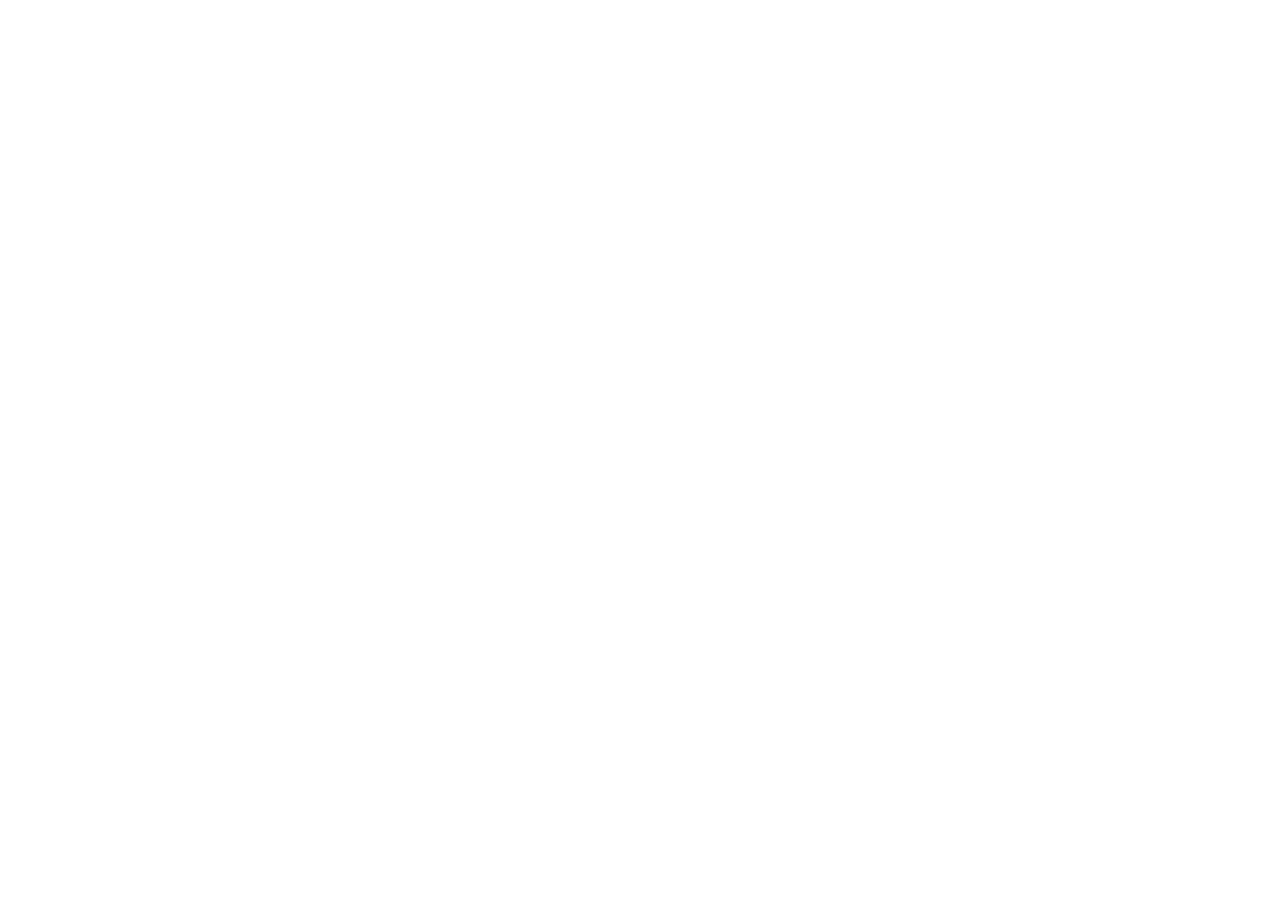
==== login.html @ 12cc8bd0 "初始化大事件项目" ====
<!DOCTYPE html>
<html lang="en">

<head>
    <meta charset="UTF-8">
    <meta name="viewport" content="width=device-width, initial-scale=1.0">
    <title>Document</title>
</head>

<body>

</body>

</html>
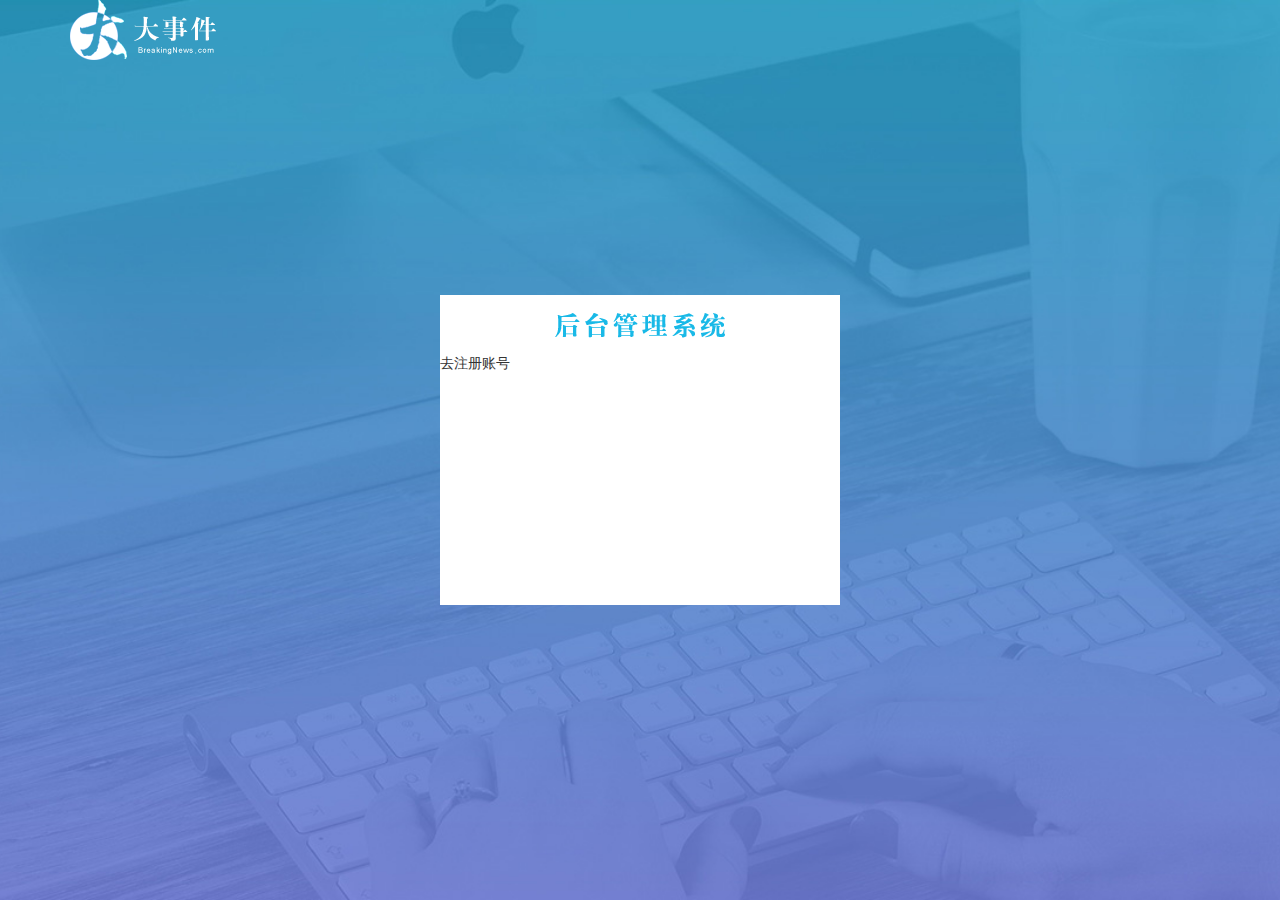
==== commit 6610db12: "大事件项目" ====
--- a/login.html
+++ b/login.html
@@ -4,11 +4,33 @@
 <head>
     <meta charset="UTF-8">
     <meta name="viewport" content="width=device-width, initial-scale=1.0">
-    <title>Document</title>
+    <title>大事件-登入/注册事件</title>
+    <link rel="stylesheet" href="./assets/lib/layui/css/layui.css">
+    <link rel="stylesheet" href="./assets/css/login.css">
 </head>
 
 <body>
+    <!-- 顶部logo -->
+    <div class="layui-main">
+        <img src="./assets/images/logo.png" alt="">
+    </div>
+    <!-- 注册和登入区域 -->
+    <div class="loginAndregBox">
+        <!-- 登入注册标题 -->
+        <div class="titleBox"></div>
+        <!-- 登入区域 -->
+        <div class="login-box">
+            <a href="javascript:;" id="link_reg">去注册账号</a>
+        </div>
+        <!-- 注册区域 -->
+        <div class="reg-box" style="display: none;">
+            <a href="javascript:;" id="link_login">去登录</a>
+        </div>
+    </div>
 
+    <script src="./assets/lib/jquery.js"></script>
+
+    <script src="./assets/js/login.js"></script>
 </body>
 
 </html>--- a/assets/lib/layui/css/layui.css
+++ b/assets/lib/layui/css/layui.css
@@ -0,0 +1,2 @@
+/** layui-v2.5.5 MIT License By https://www.layui.com */
+ .layui-inline,img{display:inline-block;vertical-align:middle}h1,h2,h3,h4,h5,h6{font-weight:400}.layui-edge,.layui-header,.layui-inline,.layui-main{position:relative}.layui-body,.layui-edge,.layui-elip{overflow:hidden}.layui-btn,.layui-edge,.layui-inline,img{vertical-align:middle}.layui-btn,.layui-disabled,.layui-icon,.layui-unselect{-moz-user-select:none;-webkit-user-select:none;-ms-user-select:none}.layui-elip,.layui-form-checkbox span,.layui-form-pane .layui-form-label{text-overflow:ellipsis;white-space:nowrap}.layui-breadcrumb,.layui-tree-btnGroup{visibility:hidden}blockquote,body,button,dd,div,dl,dt,form,h1,h2,h3,h4,h5,h6,input,li,ol,p,pre,td,textarea,th,ul{margin:0;padding:0;-webkit-tap-highlight-color:rgba(0,0,0,0)}a:active,a:hover{outline:0}img{border:none}li{list-style:none}table{border-collapse:collapse;border-spacing:0}h4,h5,h6{font-size:100%}button,input,optgroup,option,select,textarea{font-family:inherit;font-size:inherit;font-style:inherit;font-weight:inherit;outline:0}pre{white-space:pre-wrap;white-space:-moz-pre-wrap;white-space:-pre-wrap;white-space:-o-pre-wrap;word-wrap:break-word}body{line-height:24px;font:14px Helvetica Neue,Helvetica,PingFang SC,Tahoma,Arial,sans-serif}hr{height:1px;margin:10px 0;border:0;clear:both}a{color:#333;text-decoration:none}a:hover{color:#777}a cite{font-style:normal;*cursor:pointer}.layui-border-box,.layui-border-box *{box-sizing:border-box}.layui-box,.layui-box *{box-sizing:content-box}.layui-clear{clear:both;*zoom:1}.layui-clear:after{content:'\20';clear:both;*zoom:1;display:block;height:0}.layui-inline{*display:inline;*zoom:1}.layui-edge{display:inline-block;width:0;height:0;border-width:6px;border-style:dashed;border-color:transparent}.layui-edge-top{top:-4px;border-bottom-color:#999;border-bottom-style:solid}.layui-edge-right{border-left-color:#999;border-left-style:solid}.layui-edge-bottom{top:2px;border-top-color:#999;border-top-style:solid}.layui-edge-left{border-right-color:#999;border-right-style:solid}.layui-disabled,.layui-disabled:hover{color:#d2d2d2!important;cursor:not-allowed!important}.layui-circle{border-radius:100%}.layui-show{display:block!important}.layui-hide{display:none!important}@font-face{font-family:layui-icon;src:url(../font/iconfont.eot?v=250);src:url(../font/iconfont.eot?v=250#iefix) format('embedded-opentype'),url(../font/iconfont.woff2?v=250) format('woff2'),url(../font/iconfont.woff?v=250) format('woff'),url(../font/iconfont.ttf?v=250) format('truetype'),url(../font/iconfont.svg?v=250#layui-icon) format('svg')}.layui-icon{font-family:layui-icon!important;font-size:16px;font-style:normal;-webkit-font-smoothing:antialiased;-moz-osx-font-smoothing:grayscale}.layui-icon-reply-fill:before{content:"\e611"}.layui-icon-set-fill:before{content:"\e614"}.layui-icon-menu-fill:before{content:"\e60f"}.layui-icon-search:before{content:"\e615"}.layui-icon-share:before{content:"\e641"}.layui-icon-set-sm:before{content:"\e620"}.layui-icon-engine:before{content:"\e628"}.layui-icon-close:before{content:"\1006"}.layui-icon-close-fill:before{content:"\1007"}.layui-icon-chart-screen:before{content:"\e629"}.layui-icon-star:before{content:"\e600"}.layui-icon-circle-dot:before{content:"\e617"}.layui-icon-chat:before{content:"\e606"}.layui-icon-release:before{content:"\e609"}.layui-icon-list:before{content:"\e60a"}.layui-icon-chart:before{content:"\e62c"}.layui-icon-ok-circle:before{content:"\1005"}.layui-icon-layim-theme:before{content:"\e61b"}.layui-icon-table:before{content:"\e62d"}.layui-icon-right:before{content:"\e602"}.layui-icon-left:before{content:"\e603"}.layui-icon-cart-simple:before{content:"\e698"}.layui-icon-face-cry:before{content:"\e69c"}.layui-icon-face-smile:before{content:"\e6af"}.layui-icon-survey:before{content:"\e6b2"}.layui-icon-tree:before{content:"\e62e"}.layui-icon-upload-circle:before{content:"\e62f"}.layui-icon-add-circle:before{content:"\e61f"}.layui-icon-download-circle:before{content:"\e601"}.layui-icon-templeate-1:before{content:"\e630"}.layui-icon-util:before{content:"\e631"}.layui-icon-face-surprised:before{content:"\e664"}.layui-icon-edit:before{content:"\e642"}.layui-icon-speaker:before{content:"\e645"}.layui-icon-down:before{content:"\e61a"}.layui-icon-file:before{content:"\e621"}.layui-icon-layouts:before{content:"\e632"}.layui-icon-rate-half:before{content:"\e6c9"}.layui-icon-add-circle-fine:before{content:"\e608"}.layui-icon-prev-circle:before{content:"\e633"}.layui-icon-read:before{content:"\e705"}.layui-icon-404:before{content:"\e61c"}.layui-icon-carousel:before{content:"\e634"}.layui-icon-help:before{content:"\e607"}.layui-icon-code-circle:before{content:"\e635"}.layui-icon-water:before{content:"\e636"}.layui-icon-username:before{content:"\e66f"}.layui-icon-find-fill:before{content:"\e670"}.layui-icon-about:before{content:"\e60b"}.layui-icon-location:before{content:"\e715"}.layui-icon-up:before{content:"\e619"}.layui-icon-pause:before{content:"\e651"}.layui-icon-date:before{content:"\e637"}.layui-icon-layim-uploadfile:before{content:"\e61d"}.layui-icon-delete:before{content:"\e640"}.layui-icon-play:before{content:"\e652"}.layui-icon-top:before{content:"\e604"}.layui-icon-friends:before{content:"\e612"}.layui-icon-refresh-3:before{content:"\e9aa"}.layui-icon-ok:before{content:"\e605"}.layui-icon-layer:before{content:"\e638"}.layui-icon-face-smile-fine:before{content:"\e60c"}.layui-icon-dollar:before{content:"\e659"}.layui-icon-group:before{content:"\e613"}.layui-icon-layim-download:before{content:"\e61e"}.layui-icon-picture-fine:before{content:"\e60d"}.layui-icon-link:before{content:"\e64c"}.layui-icon-diamond:before{content:"\e735"}.layui-icon-log:before{content:"\e60e"}.layui-icon-rate-solid:before{content:"\e67a"}.layui-icon-fonts-del:before{content:"\e64f"}.layui-icon-unlink:before{content:"\e64d"}.layui-icon-fonts-clear:before{content:"\e639"}.layui-icon-triangle-r:before{content:"\e623"}.layui-icon-circle:before{content:"\e63f"}.layui-icon-radio:before{content:"\e643"}.layui-icon-align-center:before{content:"\e647"}.layui-icon-align-right:before{content:"\e648"}.layui-icon-align-left:before{content:"\e649"}.layui-icon-loading-1:before{content:"\e63e"}.layui-icon-return:before{content:"\e65c"}.layui-icon-fonts-strong:before{content:"\e62b"}.layui-icon-upload:before{content:"\e67c"}.layui-icon-dialogue:before{content:"\e63a"}.layui-icon-video:before{content:"\e6ed"}.layui-icon-headset:before{content:"\e6fc"}.layui-icon-cellphone-fine:before{content:"\e63b"}.layui-icon-add-1:before{content:"\e654"}.layui-icon-face-smile-b:before{content:"\e650"}.layui-icon-fonts-html:before{content:"\e64b"}.layui-icon-form:before{content:"\e63c"}.layui-icon-cart:before{content:"\e657"}.layui-icon-camera-fill:before{content:"\e65d"}.layui-icon-tabs:before{content:"\e62a"}.layui-icon-fonts-code:before{content:"\e64e"}.layui-icon-fire:before{content:"\e756"}.layui-icon-set:before{content:"\e716"}.layui-icon-fonts-u:before{content:"\e646"}.layui-icon-triangle-d:before{content:"\e625"}.layui-icon-tips:before{content:"\e702"}.layui-icon-picture:before{content:"\e64a"}.layui-icon-more-vertical:before{content:"\e671"}.layui-icon-flag:before{content:"\e66c"}.layui-icon-loading:before{content:"\e63d"}.layui-icon-fonts-i:before{content:"\e644"}.layui-icon-refresh-1:before{content:"\e666"}.layui-icon-rmb:before{content:"\e65e"}.layui-icon-home:before{content:"\e68e"}.layui-icon-user:before{content:"\e770"}.layui-icon-notice:before{content:"\e667"}.layui-icon-login-weibo:before{content:"\e675"}.layui-icon-voice:before{content:"\e688"}.layui-icon-upload-drag:before{content:"\e681"}.layui-icon-login-qq:before{content:"\e676"}.layui-icon-snowflake:before{content:"\e6b1"}.layui-icon-file-b:before{content:"\e655"}.layui-icon-template:before{content:"\e663"}.layui-icon-auz:before{content:"\e672"}.layui-icon-console:before{content:"\e665"}.layui-icon-app:before{content:"\e653"}.layui-icon-prev:before{content:"\e65a"}.layui-icon-website:before{content:"\e7ae"}.layui-icon-next:before{content:"\e65b"}.layui-icon-component:before{content:"\e857"}.layui-icon-more:before{content:"\e65f"}.layui-icon-login-wechat:before{content:"\e677"}.layui-icon-shrink-right:before{content:"\e668"}.layui-icon-spread-left:before{content:"\e66b"}.layui-icon-camera:before{content:"\e660"}.layui-icon-note:before{content:"\e66e"}.layui-icon-refresh:before{content:"\e669"}.layui-icon-female:before{content:"\e661"}.layui-icon-male:before{content:"\e662"}.layui-icon-password:before{content:"\e673"}.layui-icon-senior:before{content:"\e674"}.layui-icon-theme:before{content:"\e66a"}.layui-icon-tread:before{content:"\e6c5"}.layui-icon-praise:before{content:"\e6c6"}.layui-icon-star-fill:before{content:"\e658"}.layui-icon-rate:before{content:"\e67b"}.layui-icon-template-1:before{content:"\e656"}.layui-icon-vercode:before{content:"\e679"}.layui-icon-cellphone:before{content:"\e678"}.layui-icon-screen-full:before{content:"\e622"}.layui-icon-screen-restore:before{content:"\e758"}.layui-icon-cols:before{content:"\e610"}.layui-icon-export:before{content:"\e67d"}.layui-icon-print:before{content:"\e66d"}.layui-icon-slider:before{content:"\e714"}.layui-icon-addition:before{content:"\e624"}.layui-icon-subtraction:before{content:"\e67e"}.layui-icon-service:before{content:"\e626"}.layui-icon-transfer:before{content:"\e691"}.layui-main{width:1140px;margin:0 auto}.layui-header{z-index:1000;height:60px}.layui-header a:hover{transition:all .5s;-webkit-transition:all .5s}.layui-side{position:fixed;left:0;top:0;bottom:0;z-index:999;width:200px;overflow-x:hidden}.layui-side-scroll{position:relative;width:220px;height:100%;overflow-x:hidden}.layui-body{position:absolute;left:200px;right:0;top:0;bottom:0;z-index:998;width:auto;overflow-y:auto;box-sizing:border-box}.layui-layout-body{overflow:hidden}.layui-layout-admin .layui-header{background-color:#23262E}.layui-layout-admin .layui-side{top:60px;width:200px;overflow-x:hidden}.layui-layout-admin .layui-body{position:fixed;top:60px;bottom:44px}.layui-layout-admin .layui-main{width:auto;margin:0 15px}.layui-layout-admin .layui-footer{position:fixed;left:200px;right:0;bottom:0;height:44px;line-height:44px;padding:0 15px;background-color:#eee}.layui-layout-admin .layui-logo{position:absolute;left:0;top:0;width:200px;height:100%;line-height:60px;text-align:center;color:#009688;font-size:16px}.layui-layout-admin .layui-header .layui-nav{background:0 0}.layui-layout-left{position:absolute!important;left:200px;top:0}.layui-layout-right{position:absolute!important;right:0;top:0}.layui-container{position:relative;margin:0 auto;padding:0 15px;box-sizing:border-box}.layui-fluid{position:relative;margin:0 auto;padding:0 15px}.layui-row:after,.layui-row:before{content:'';display:block;clear:both}.layui-col-lg1,.layui-col-lg10,.layui-col-lg11,.layui-col-lg12,.layui-col-lg2,.layui-col-lg3,.layui-col-lg4,.layui-col-lg5,.layui-col-lg6,.layui-col-lg7,.layui-col-lg8,.layui-col-lg9,.layui-col-md1,.layui-col-md10,.layui-col-md11,.layui-col-md12,.layui-col-md2,.layui-col-md3,.layui-col-md4,.layui-col-md5,.layui-col-md6,.layui-col-md7,.layui-col-md8,.layui-col-md9,.layui-col-sm1,.layui-col-sm10,.layui-col-sm11,.layui-col-sm12,.layui-col-sm2,.layui-col-sm3,.layui-col-sm4,.layui-col-sm5,.layui-col-sm6,.layui-col-sm7,.layui-col-sm8,.layui-col-sm9,.layui-col-xs1,.layui-col-xs10,.layui-col-xs11,.layui-col-xs12,.layui-col-xs2,.layui-col-xs3,.layui-col-xs4,.layui-col-xs5,.layui-col-xs6,.layui-col-xs7,.layui-col-xs8,.layui-col-xs9{position:relative;display:block;box-sizing:border-box}.layui-col-xs1,.layui-col-xs10,.layui-col-xs11,.layui-col-xs12,.layui-col-xs2,.layui-col-xs3,.layui-col-xs4,.layui-col-xs5,.layui-col-xs6,.layui-col-xs7,.layui-col-xs8,.layui-col-xs9{float:left}.layui-col-xs1{width:8.33333333%}.layui-col-xs2{width:16.66666667%}.layui-col-xs3{width:25%}.layui-col-xs4{width:33.33333333%}.layui-col-xs5{width:41.66666667%}.layui-col-xs6{width:50%}.layui-col-xs7{width:58.33333333%}.layui-col-xs8{width:66.66666667%}.layui-col-xs9{width:75%}.layui-col-xs10{width:83.33333333%}.layui-col-xs11{width:91.66666667%}.layui-col-xs12{width:100%}.layui-col-xs-offset1{margin-left:8.33333333%}.layui-col-xs-offset2{margin-left:16.66666667%}.layui-col-xs-offset3{margin-left:25%}.layui-col-xs-offset4{margin-left:33.33333333%}.layui-col-xs-offset5{margin-left:41.66666667%}.layui-col-xs-offset6{margin-left:50%}.layui-col-xs-offset7{margin-left:58.33333333%}.layui-col-xs-offset8{margin-left:66.66666667%}.layui-col-xs-offset9{margin-left:75%}.layui-col-xs-offset10{margin-left:83.33333333%}.layui-col-xs-offset11{margin-left:91.66666667%}.layui-col-xs-offset12{margin-left:100%}@media screen and (max-width:768px){.layui-hide-xs{display:none!important}.layui-show-xs-block{display:block!important}.layui-show-xs-inline{display:inline!important}.layui-show-xs-inline-block{display:inline-block!important}}@media screen and (min-width:768px){.layui-container{width:750px}.layui-hide-sm{display:none!important}.layui-show-sm-block{display:block!important}.layui-show-sm-inline{display:inline!important}.layui-show-sm-inline-block{display:inline-block!important}.layui-col-sm1,.layui-col-sm10,.layui-col-sm11,.layui-col-sm12,.layui-col-sm2,.layui-col-sm3,.layui-col-sm4,.layui-col-sm5,.layui-col-sm6,.layui-col-sm7,.layui-col-sm8,.layui-col-sm9{float:left}.layui-col-sm1{width:8.33333333%}.layui-col-sm2{width:16.66666667%}.layui-col-sm3{width:25%}.layui-col-sm4{width:33.33333333%}.layui-col-sm5{width:41.66666667%}.layui-col-sm6{width:50%}.layui-col-sm7{width:58.33333333%}.layui-col-sm8{width:66.66666667%}.layui-col-sm9{width:75%}.layui-col-sm10{width:83.33333333%}.layui-col-sm11{width:91.66666667%}.layui-col-sm12{width:100%}.layui-col-sm-offset1{margin-left:8.33333333%}.layui-col-sm-offset2{margin-left:16.66666667%}.layui-col-sm-offset3{margin-left:25%}.layui-col-sm-offset4{margin-left:33.33333333%}.layui-col-sm-offset5{margin-left:41.66666667%}.layui-col-sm-offset6{margin-left:50%}.layui-col-sm-offset7{margin-left:58.33333333%}.layui-col-sm-offset8{margin-left:66.66666667%}.layui-col-sm-offset9{margin-left:75%}.layui-col-sm-offset10{margin-left:83.33333333%}.layui-col-sm-offset11{margin-left:91.66666667%}.layui-col-sm-offset12{margin-left:100%}}@media screen and (min-width:992px){.layui-container{width:970px}.layui-hide-md{display:none!important}.layui-show-md-block{display:block!important}.layui-show-md-inline{display:inline!important}.layui-show-md-inline-block{display:inline-block!important}.layui-col-md1,.layui-col-md10,.layui-col-md11,.layui-col-md12,.layui-col-md2,.layui-col-md3,.layui-col-md4,.layui-col-md5,.layui-col-md6,.layui-col-md7,.layui-col-md8,.layui-col-md9{float:left}.layui-col-md1{width:8.33333333%}.layui-col-md2{width:16.66666667%}.layui-col-md3{width:25%}.layui-col-md4{width:33.33333333%}.layui-col-md5{width:41.66666667%}.layui-col-md6{width:50%}.layui-col-md7{width:58.33333333%}.layui-col-md8{width:66.66666667%}.layui-col-md9{width:75%}.layui-col-md10{width:83.33333333%}.layui-col-md11{width:91.66666667%}.layui-col-md12{width:100%}.layui-col-md-offset1{margin-left:8.33333333%}.layui-col-md-offset2{margin-left:16.66666667%}.layui-col-md-offset3{margin-left:25%}.layui-col-md-offset4{margin-left:33.33333333%}.layui-col-md-offset5{margin-left:41.66666667%}.layui-col-md-offset6{margin-left:50%}.layui-col-md-offset7{margin-left:58.33333333%}.layui-col-md-offset8{margin-left:66.66666667%}.layui-col-md-offset9{margin-left:75%}.layui-col-md-offset10{margin-left:83.33333333%}.layui-col-md-offset11{margin-left:91.66666667%}.layui-col-md-offset12{margin-left:100%}}@media screen and (min-width:1200px){.layui-container{width:1170px}.layui-hide-lg{display:none!important}.layui-show-lg-block{display:block!important}.layui-show-lg-inline{display:inline!important}.layui-show-lg-inline-block{display:inline-block!important}.layui-col-lg1,.layui-col-lg10,.layui-col-lg11,.layui-col-lg12,.layui-col-lg2,.layui-col-lg3,.layui-col-lg4,.layui-col-lg5,.layui-col-lg6,.layui-col-lg7,.layui-col-lg8,.layui-col-lg9{float:left}.layui-col-lg1{width:8.33333333%}.layui-col-lg2{width:16.66666667%}.layui-col-lg3{width:25%}.layui-col-lg4{width:33.33333333%}.layui-col-lg5{width:41.66666667%}.layui-col-lg6{width:50%}.layui-col-lg7{width:58.33333333%}.layui-col-lg8{width:66.66666667%}.layui-col-lg9{width:75%}.layui-col-lg10{width:83.33333333%}.layui-col-lg11{width:91.66666667%}.layui-col-lg12{width:100%}.layui-col-lg-offset1{margin-left:8.33333333%}.layui-col-lg-offset2{margin-left:16.66666667%}.layui-col-lg-offset3{margin-left:25%}.layui-col-lg-offset4{margin-left:33.33333333%}.layui-col-lg-offset5{margin-left:41.66666667%}.layui-col-lg-offset6{margin-left:50%}.layui-col-lg-offset7{margin-left:58.33333333%}.layui-col-lg-offset8{margin-left:66.66666667%}.layui-col-lg-offset9{margin-left:75%}.layui-col-lg-offset10{margin-left:83.33333333%}.layui-col-lg-offset11{margin-left:91.66666667%}.layui-col-lg-offset12{margin-left:100%}}.layui-col-space1{margin:-.5px}.layui-col-space1>*{padding:.5px}.layui-col-space3{margin:-1.5px}.layui-col-space3>*{padding:1.5px}.layui-col-space5{margin:-2.5px}.layui-col-space5>*{padding:2.5px}.layui-col-space8{margin:-3.5px}.layui-col-space8>*{padding:3.5px}.layui-col-space10{margin:-5px}.layui-col-space10>*{padding:5px}.layui-col-space12{margin:-6px}.layui-col-space12>*{padding:6px}.layui-col-space15{margin:-7.5px}.layui-col-space15>*{padding:7.5px}.layui-col-space18{margin:-9px}.layui-col-space18>*{padding:9px}.layui-col-space20{margin:-10px}.layui-col-space20>*{padding:10px}.layui-col-space22{margin:-11px}.layui-col-space22>*{padding:11px}.layui-col-space25{margin:-12.5px}.layui-col-space25>*{padding:12.5px}.layui-col-space30{margin:-15px}.layui-col-space30>*{padding:15px}.layui-btn,.layui-input,.layui-select,.layui-textarea,.layui-upload-button{outline:0;-webkit-appearance:none;transition:all .3s;-webkit-transition:all .3s;box-sizing:border-box}.layui-elem-quote{margin-bottom:10px;padding:15px;line-height:22px;border-left:5px solid #009688;border-radius:0 2px 2px 0;background-color:#f2f2f2}.layui-quote-nm{border-style:solid;border-width:1px 1px 1px 5px;background:0 0}.layui-elem-field{margin-bottom:10px;padding:0;border-width:1px;border-style:solid}.layui-elem-field legend{margin-left:20px;padding:0 10px;font-size:20px;font-weight:300}.layui-field-title{margin:10px 0 20px;border-width:1px 0 0}.layui-field-box{padding:10px 15px}.layui-field-title .layui-field-box{padding:10px 0}.layui-progress{position:relative;height:6px;border-radius:20px;background-color:#e2e2e2}.layui-progress-bar{position:absolute;left:0;top:0;width:0;max-width:100%;height:6px;border-radius:20px;text-align:right;background-color:#5FB878;transition:all .3s;-webkit-transition:all .3s}.layui-progress-big,.layui-progress-big .layui-progress-bar{height:18px;line-height:18px}.layui-progress-text{position:relative;top:-20px;line-height:18px;font-size:12px;color:#666}.layui-progress-big .layui-progress-text{position:static;padding:0 10px;color:#fff}.layui-collapse{border-width:1px;border-style:solid;border-radius:2px}.layui-colla-content,.layui-colla-item{border-top-width:1px;border-top-style:solid}.layui-colla-item:first-child{border-top:none}.layui-colla-title{position:relative;height:42px;line-height:42px;padding:0 15px 0 35px;color:#333;background-color:#f2f2f2;cursor:pointer;font-size:14px;overflow:hidden}.layui-colla-content{display:none;padding:10px 15px;line-height:22px;color:#666}.layui-colla-icon{position:absolute;left:15px;top:0;font-size:14px}.layui-card{margin-bottom:15px;border-radius:2px;background-color:#fff;box-shadow:0 1px 2px 0 rgba(0,0,0,.05)}.layui-card:last-child{margin-bottom:0}.layui-card-header{position:relative;height:42px;line-height:42px;padding:0 15px;border-bottom:1px solid #f6f6f6;color:#333;border-radius:2px 2px 0 0;font-size:14px}.layui-bg-black,.layui-bg-blue,.layui-bg-cyan,.layui-bg-green,.layui-bg-orange,.layui-bg-red{color:#fff!important}.layui-card-body{position:relative;padding:10px 15px;line-height:24px}.layui-card-body[pad15]{padding:15px}.layui-card-body[pad20]{padding:20px}.layui-card-body .layui-table{margin:5px 0}.layui-card .layui-tab{margin:0}.layui-panel-window{position:relative;padding:15px;border-radius:0;border-top:5px solid #E6E6E6;background-color:#fff}.layui-auxiliar-moving{position:fixed;left:0;right:0;top:0;bottom:0;width:100%;height:100%;background:0 0;z-index:9999999999}.layui-form-label,.layui-form-mid,.layui-form-select,.layui-input-block,.layui-input-inline,.layui-textarea{position:relative}.layui-bg-red{background-color:#FF5722!important}.layui-bg-orange{background-color:#FFB800!important}.layui-bg-green{background-color:#009688!important}.layui-bg-cyan{background-color:#2F4056!important}.layui-bg-blue{background-color:#1E9FFF!important}.layui-bg-black{background-color:#393D49!important}.layui-bg-gray{background-color:#eee!important;color:#666!important}.layui-badge-rim,.layui-colla-content,.layui-colla-item,.layui-collapse,.layui-elem-field,.layui-form-pane .layui-form-item[pane],.layui-form-pane .layui-form-label,.layui-input,.layui-layedit,.layui-layedit-tool,.layui-quote-nm,.layui-select,.layui-tab-bar,.layui-tab-card,.layui-tab-title,.layui-tab-title .layui-this:after,.layui-textarea{border-color:#e6e6e6}.layui-timeline-item:before,hr{background-color:#e6e6e6}.layui-text{line-height:22px;font-size:14px;color:#666}.layui-text h1,.layui-text h2,.layui-text h3{font-weight:500;color:#333}.layui-text h1{font-size:30px}.layui-text h2{font-size:24px}.layui-text h3{font-size:18px}.layui-text a:not(.layui-btn){color:#01AAED}.layui-text a:not(.layui-btn):hover{text-decoration:underline}.layui-text ul{padding:5px 0 5px 15px}.layui-text ul li{margin-top:5px;list-style-type:disc}.layui-text em,.layui-word-aux{color:#999!important;padding:0 5px!important}.layui-btn{display:inline-block;height:38px;line-height:38px;padding:0 18px;background-color:#009688;color:#fff;white-space:nowrap;text-align:center;font-size:14px;border:none;border-radius:2px;cursor:pointer}.layui-btn:hover{opacity:.8;filter:alpha(opacity=80);color:#fff}.layui-btn:active{opacity:1;filter:alpha(opacity=100)}.layui-btn+.layui-btn{margin-left:10px}.layui-btn-container{font-size:0}.layui-btn-container .layui-btn{margin-right:10px;margin-bottom:10px}.layui-btn-container .layui-btn+.layui-btn{margin-left:0}.layui-table .layui-btn-container .layui-btn{margin-bottom:9px}.layui-btn-radius{border-radius:100px}.layui-btn .layui-icon{margin-right:3px;font-size:18px;vertical-align:bottom;vertical-align:middle\9}.layui-btn-primary{border:1px solid #C9C9C9;background-color:#fff;color:#555}.layui-btn-primary:hover{border-color:#009688;color:#333}.layui-btn-normal{background-color:#1E9FFF}.layui-btn-warm{background-color:#FFB800}.layui-btn-danger{background-color:#FF5722}.layui-btn-checked{background-color:#5FB878}.layui-btn-disabled,.layui-btn-disabled:active,.layui-btn-disabled:hover{border:1px solid #e6e6e6;background-color:#FBFBFB;color:#C9C9C9;cursor:not-allowed;opacity:1}.layui-btn-lg{height:44px;line-height:44px;padding:0 25px;font-size:16px}.layui-btn-sm{height:30px;line-height:30px;padding:0 10px;font-size:12px}.layui-btn-sm i{font-size:16px!important}.layui-btn-xs{height:22px;line-height:22px;padding:0 5px;font-size:12px}.layui-btn-xs i{font-size:14px!important}.layui-btn-group{display:inline-block;vertical-align:middle;font-size:0}.layui-btn-group .layui-btn{margin-left:0!important;margin-right:0!important;border-left:1px solid rgba(255,255,255,.5);border-radius:0}.layui-btn-group .layui-btn-primary{border-left:none}.layui-btn-group .layui-btn-primary:hover{border-color:#C9C9C9;color:#009688}.layui-btn-group .layui-btn:first-child{border-left:none;border-radius:2px 0 0 2px}.layui-btn-group .layui-btn-primary:first-child{border-left:1px solid #c9c9c9}.layui-btn-group .layui-btn:last-child{border-radius:0 2px 2px 0}.layui-btn-group .layui-btn+.layui-btn{margin-left:0}.layui-btn-group+.layui-btn-group{margin-left:10px}.layui-btn-fluid{width:100%}.layui-input,.layui-select,.layui-textarea{height:38px;line-height:1.3;line-height:38px\9;border-width:1px;border-style:solid;background-color:#fff;border-radius:2px}.layui-input::-webkit-input-placeholder,.layui-select::-webkit-input-placeholder,.layui-textarea::-webkit-input-placeholder{line-height:1.3}.layui-input,.layui-textarea{display:block;width:100%;padding-left:10px}.layui-input:hover,.layui-textarea:hover{border-color:#D2D2D2!important}.layui-input:focus,.layui-textarea:focus{border-color:#C9C9C9!important}.layui-textarea{min-height:100px;height:auto;line-height:20px;padding:6px 10px;resize:vertical}.layui-select{padding:0 10px}.layui-form input[type=checkbox],.layui-form input[type=radio],.layui-form select{display:none}.layui-form [lay-ignore]{display:initial}.layui-form-item{margin-bottom:15px;clear:both;*zoom:1}.layui-form-item:after{content:'\20';clear:both;*zoom:1;display:block;height:0}.layui-form-label{float:left;display:block;padding:9px 15px;width:80px;font-weight:400;line-height:20px;text-align:right}.layui-form-label-col{display:block;float:none;padding:9px 0;line-height:20px;text-align:left}.layui-form-item .layui-inline{margin-bottom:5px;margin-right:10px}.layui-input-block{margin-left:110px;min-height:36px}.layui-input-inline{display:inline-block;vertical-align:middle}.layui-form-item .layui-input-inline{float:left;width:190px;margin-right:10px}.layui-form-text .layui-input-inline{width:auto}.layui-form-mid{float:left;display:block;padding:9px 0!important;line-height:20px;margin-right:10px}.layui-form-danger+.layui-form-select .layui-input,.layui-form-danger:focus{border-color:#FF5722!important}.layui-form-select .layui-input{padding-right:30px;cursor:pointer}.layui-form-select .layui-edge{position:absolute;right:10px;top:50%;margin-top:-3px;cursor:pointer;border-width:6px;border-top-color:#c2c2c2;border-top-style:solid;transition:all .3s;-webkit-transition:all .3s}.layui-form-select dl{display:none;position:absolute;left:0;top:42px;padding:5px 0;z-index:899;min-width:100%;border:1px solid #d2d2d2;max-height:300px;overflow-y:auto;background-color:#fff;border-radius:2px;box-shadow:0 2px 4px rgba(0,0,0,.12);box-sizing:border-box}.layui-form-select dl dd,.layui-form-select dl dt{padding:0 10px;line-height:36px;white-space:nowrap;overflow:hidden;text-overflow:ellipsis}.layui-form-select dl dt{font-size:12px;color:#999}.layui-form-select dl dd{cursor:pointer}.layui-form-select dl dd:hover{background-color:#f2f2f2;-webkit-transition:.5s all;transition:.5s all}.layui-form-select .layui-select-group dd{padding-left:20px}.layui-form-select dl dd.layui-select-tips{padding-left:10px!important;color:#999}.layui-form-select dl dd.layui-this{background-color:#5FB878;color:#fff}.layui-form-checkbox,.layui-form-select dl dd.layui-disabled{background-color:#fff}.layui-form-selected dl{display:block}.layui-form-checkbox,.layui-form-checkbox *,.layui-form-switch{display:inline-block;vertical-align:middle}.layui-form-selected .layui-edge{margin-top:-9px;-webkit-transform:rotate(180deg);transform:rotate(180deg);margin-top:-3px\9}:root .layui-form-selected .layui-edge{margin-top:-9px\0/IE9}.layui-form-selectup dl{top:auto;bottom:42px}.layui-select-none{margin:5px 0;text-align:center;color:#999}.layui-select-disabled .layui-disabled{border-color:#eee!important}.layui-select-disabled .layui-edge{border-top-color:#d2d2d2}.layui-form-checkbox{position:relative;height:30px;line-height:30px;margin-right:10px;padding-right:30px;cursor:pointer;font-size:0;-webkit-transition:.1s linear;transition:.1s linear;box-sizing:border-box}.layui-form-checkbox span{padding:0 10px;height:100%;font-size:14px;border-radius:2px 0 0 2px;background-color:#d2d2d2;color:#fff;overflow:hidden}.layui-form-checkbox:hover span{background-color:#c2c2c2}.layui-form-checkbox i{position:absolute;right:0;top:0;width:30px;height:28px;border:1px solid #d2d2d2;border-left:none;border-radius:0 2px 2px 0;color:#fff;font-size:20px;text-align:center}.layui-form-checkbox:hover i{border-color:#c2c2c2;color:#c2c2c2}.layui-form-checked,.layui-form-checked:hover{border-color:#5FB878}.layui-form-checked span,.layui-form-checked:hover span{background-color:#5FB878}.layui-form-checked i,.layui-form-checked:hover i{color:#5FB878}.layui-form-item .layui-form-checkbox{margin-top:4px}.layui-form-checkbox[lay-skin=primary]{height:auto!important;line-height:normal!important;min-width:18px;min-height:18px;border:none!important;margin-right:0;padding-left:28px;padding-right:0;background:0 0}.layui-form-checkbox[lay-skin=primary] span{padding-left:0;padding-right:15px;line-height:18px;background:0 0;color:#666}.layui-form-checkbox[lay-skin=primary] i{right:auto;left:0;width:16px;height:16px;line-height:16px;border:1px solid #d2d2d2;font-size:12px;border-radius:2px;background-color:#fff;-webkit-transition:.1s linear;transition:.1s linear}.layui-form-checkbox[lay-skin=primary]:hover i{border-color:#5FB878;color:#fff}.layui-form-checked[lay-skin=primary] i{border-color:#5FB878!important;background-color:#5FB878;color:#fff}.layui-checkbox-disbaled[lay-skin=primary] span{background:0 0!important;color:#c2c2c2}.layui-checkbox-disbaled[lay-skin=primary]:hover i{border-color:#d2d2d2}.layui-form-item .layui-form-checkbox[lay-skin=primary]{margin-top:10px}.layui-form-switch{position:relative;height:22px;line-height:22px;min-width:35px;padding:0 5px;margin-top:8px;border:1px solid #d2d2d2;border-radius:20px;cursor:pointer;background-color:#fff;-webkit-transition:.1s linear;transition:.1s linear}.layui-form-switch i{position:absolute;left:5px;top:3px;width:16px;height:16px;border-radius:20px;background-color:#d2d2d2;-webkit-transition:.1s linear;transition:.1s linear}.layui-form-switch em{position:relative;top:0;width:25px;margin-left:21px;padding:0!important;text-align:center!important;color:#999!important;font-style:normal!important;font-size:12px}.layui-form-onswitch{border-color:#5FB878;background-color:#5FB878}.layui-checkbox-disbaled,.layui-checkbox-disbaled i{border-color:#e2e2e2!important}.layui-form-onswitch i{left:100%;margin-left:-21px;background-color:#fff}.layui-form-onswitch em{margin-left:5px;margin-right:21px;color:#fff!important}.layui-checkbox-disbaled span{background-color:#e2e2e2!important}.layui-checkbox-disbaled:hover i{color:#fff!important}[lay-radio]{display:none}.layui-form-radio,.layui-form-radio *{display:inline-block;vertical-align:middle}.layui-form-radio{line-height:28px;margin:6px 10px 0 0;padding-right:10px;cursor:pointer;font-size:0}.layui-form-radio *{font-size:14px}.layui-form-radio>i{margin-right:8px;font-size:22px;color:#c2c2c2}.layui-form-radio>i:hover,.layui-form-radioed>i{color:#5FB878}.layui-radio-disbaled>i{color:#e2e2e2!important}.layui-form-pane .layui-form-label{width:110px;padding:8px 15px;height:38px;line-height:20px;border-width:1px;border-style:solid;border-radius:2px 0 0 2px;text-align:center;background-color:#FBFBFB;overflow:hidden;box-sizing:border-box}.layui-form-pane .layui-input-inline{margin-left:-1px}.layui-form-pane .layui-input-block{margin-left:110px;left:-1px}.layui-form-pane .layui-input{border-radius:0 2px 2px 0}.layui-form-pane .layui-form-text .layui-form-label{float:none;width:100%;border-radius:2px;box-sizing:border-box;text-align:left}.layui-form-pane .layui-form-text .layui-input-inline{display:block;margin:0;top:-1px;clear:both}.layui-form-pane .layui-form-text .layui-input-block{margin:0;left:0;top:-1px}.layui-form-pane .layui-form-text .layui-textarea{min-height:100px;border-radius:0 0 2px 2px}.layui-form-pane .layui-form-checkbox{margin:4px 0 4px 10px}.layui-form-pane .layui-form-radio,.layui-form-pane .layui-form-switch{margin-top:6px;margin-left:10px}.layui-form-pane .layui-form-item[pane]{position:relative;border-width:1px;border-style:solid}.layui-form-pane .layui-form-item[pane] .layui-form-label{position:absolute;left:0;top:0;height:100%;border-width:0 1px 0 0}.layui-form-pane .layui-form-item[pane] .layui-input-inline{margin-left:110px}@media screen and (max-width:450px){.layui-form-item .layui-form-label{text-overflow:ellipsis;overflow:hidden;white-space:nowrap}.layui-form-item .layui-inline{display:block;margin-right:0;margin-bottom:20px;clear:both}.layui-form-item .layui-inline:after{content:'\20';clear:both;display:block;height:0}.layui-form-item .layui-input-inline{display:block;float:none;left:-3px;width:auto;margin:0 0 10px 112px}.layui-form-item .layui-input-inline+.layui-form-mid{margin-left:110px;top:-5px;padding:0}.layui-form-item .layui-form-checkbox{margin-right:5px;margin-bottom:5px}}.layui-layedit{border-width:1px;border-style:solid;border-radius:2px}.layui-layedit-tool{padding:3px 5px;border-bottom-width:1px;border-bottom-style:solid;font-size:0}.layedit-tool-fixed{position:fixed;top:0;border-top:1px solid #e2e2e2}.layui-layedit-tool .layedit-tool-mid,.layui-layedit-tool .layui-icon{display:inline-block;vertical-align:middle;text-align:center;font-size:14px}.layui-layedit-tool .layui-icon{position:relative;width:32px;height:30px;line-height:30px;margin:3px 5px;color:#777;cursor:pointer;border-radius:2px}.layui-layedit-tool .layui-icon:hover{color:#393D49}.layui-layedit-tool .layui-icon:active{color:#000}.layui-layedit-tool .layedit-tool-active{background-color:#e2e2e2;color:#000}.layui-layedit-tool .layui-disabled,.layui-layedit-tool .layui-disabled:hover{color:#d2d2d2;cursor:not-allowed}.layui-layedit-tool .layedit-tool-mid{width:1px;height:18px;margin:0 10px;background-color:#d2d2d2}.layedit-tool-html{width:50px!important;font-size:30px!important}.layedit-tool-b,.layedit-tool-code,.layedit-tool-help{font-size:16px!important}.layedit-tool-d,.layedit-tool-face,.layedit-tool-image,.layedit-tool-unlink{font-size:18px!important}.layedit-tool-image input{position:absolute;font-size:0;left:0;top:0;width:100%;height:100%;opacity:.01;filter:Alpha(opacity=1);cursor:pointer}.layui-layedit-iframe iframe{display:block;width:100%}#LAY_layedit_code{overflow:hidden}.layui-laypage{display:inline-block;*display:inline;*zoom:1;vertical-align:middle;margin:10px 0;font-size:0}.layui-laypage>a:first-child,.layui-laypage>a:first-child em{border-radius:2px 0 0 2px}.layui-laypage>a:last-child,.layui-laypage>a:last-child em{border-radius:0 2px 2px 0}.layui-laypage>:first-child{margin-left:0!important}.layui-laypage>:last-child{margin-right:0!important}.layui-laypage a,.layui-laypage button,.layui-laypage input,.layui-laypage select,.layui-laypage span{border:1px solid #e2e2e2}.layui-laypage a,.layui-laypage span{display:inline-block;*display:inline;*zoom:1;vertical-align:middle;padding:0 15px;height:28px;line-height:28px;margin:0 -1px 5px 0;background-color:#fff;color:#333;font-size:12px}.layui-flow-more a *,.layui-laypage input,.layui-table-view select[lay-ignore]{display:inline-block}.layui-laypage a:hover{color:#009688}.layui-laypage em{font-style:normal}.layui-laypage .layui-laypage-spr{color:#999;font-weight:700}.layui-laypage a{text-decoration:none}.layui-laypage .layui-laypage-curr{position:relative}.layui-laypage .layui-laypage-curr em{position:relative;color:#fff}.layui-laypage .layui-laypage-curr .layui-laypage-em{position:absolute;left:-1px;top:-1px;padding:1px;width:100%;height:100%;background-color:#009688}.layui-laypage-em{border-radius:2px}.layui-laypage-next em,.layui-laypage-prev em{font-family:Sim sun;font-size:16px}.layui-laypage .layui-laypage-count,.layui-laypage .layui-laypage-limits,.layui-laypage .layui-laypage-refresh,.layui-laypage .layui-laypage-skip{margin-left:10px;margin-right:10px;padding:0;border:none}.layui-laypage .layui-laypage-limits,.layui-laypage .layui-laypage-refresh{vertical-align:top}.layui-laypage .layui-laypage-refresh i{font-size:18px;cursor:pointer}.layui-laypage select{height:22px;padding:3px;border-radius:2px;cursor:pointer}.layui-laypage .layui-laypage-skip{height:30px;line-height:30px;color:#999}.layui-laypage button,.layui-laypage input{height:30px;line-height:30px;border-radius:2px;vertical-align:top;background-color:#fff;box-sizing:border-box}.layui-laypage input{width:40px;margin:0 10px;padding:0 3px;text-align:center}.layui-laypage input:focus,.layui-laypage select:focus{border-color:#009688!important}.layui-laypage button{margin-left:10px;padding:0 10px;cursor:pointer}.layui-table,.layui-table-view{margin:10px 0}.layui-flow-more{margin:10px 0;text-align:center;color:#999;font-size:14px}.layui-flow-more a{height:32px;line-height:32px}.layui-flow-more a *{vertical-align:top}.layui-flow-more a cite{padding:0 20px;border-radius:3px;background-color:#eee;color:#333;font-style:normal}.layui-flow-more a cite:hover{opacity:.8}.layui-flow-more a i{font-size:30px;color:#737383}.layui-table{width:100%;background-color:#fff;color:#666}.layui-table tr{transition:all .3s;-webkit-transition:all .3s}.layui-table th{text-align:left;font-weight:400}.layui-table tbody tr:hover,.layui-table thead tr,.layui-table-click,.layui-table-header,.layui-table-hover,.layui-table-mend,.layui-table-patch,.layui-table-tool,.layui-table-total,.layui-table-total tr,.layui-table[lay-even] tr:nth-child(even){background-color:#f2f2f2}.layui-table td,.layui-table th,.layui-table-col-set,.layui-table-fixed-r,.layui-table-grid-down,.layui-table-header,.layui-table-page,.layui-table-tips-main,.layui-table-tool,.layui-table-total,.layui-table-view,.layui-table[lay-skin=line],.layui-table[lay-skin=row]{border-width:1px;border-style:solid;border-color:#e6e6e6}.layui-table td,.layui-table th{position:relative;padding:9px 15px;min-height:20px;line-height:20px;font-size:14px}.layui-table[lay-skin=line] td,.layui-table[lay-skin=line] th{border-width:0 0 1px}.layui-table[lay-skin=row] td,.layui-table[lay-skin=row] th{border-width:0 1px 0 0}.layui-table[lay-skin=nob] td,.layui-table[lay-skin=nob] th{border:none}.layui-table img{max-width:100px}.layui-table[lay-size=lg] td,.layui-table[lay-size=lg] th{padding:15px 30px}.layui-table-view .layui-table[lay-size=lg] .layui-table-cell{height:40px;line-height:40px}.layui-table[lay-size=sm] td,.layui-table[lay-size=sm] th{font-size:12px;padding:5px 10px}.layui-table-view .layui-table[lay-size=sm] .layui-table-cell{height:20px;line-height:20px}.layui-table[lay-data]{display:none}.layui-table-box{position:relative;overflow:hidden}.layui-table-view .layui-table{position:relative;width:auto;margin:0}.layui-table-view .layui-table[lay-skin=line]{border-width:0 1px 0 0}.layui-table-view .layui-table[lay-skin=row]{border-width:0 0 1px}.layui-table-view .layui-table td,.layui-table-view .layui-table th{padding:5px 0;border-top:none;border-left:none}.layui-table-view .layui-table th.layui-unselect .layui-table-cell span{cursor:pointer}.layui-table-view .layui-table td{cursor:default}.layui-table-view .layui-table td[data-edit=text]{cursor:text}.layui-table-view .layui-form-checkbox[lay-skin=primary] i{width:18px;height:18px}.layui-table-view .layui-form-radio{line-height:0;padding:0}.layui-table-view .layui-form-radio>i{margin:0;font-size:20px}.layui-table-init{position:absolute;left:0;top:0;width:100%;height:100%;text-align:center;z-index:110}.layui-table-init .layui-icon{position:absolute;left:50%;top:50%;margin:-15px 0 0 -15px;font-size:30px;color:#c2c2c2}.layui-table-header{border-width:0 0 1px;overflow:hidden}.layui-table-header .layui-table{margin-bottom:-1px}.layui-table-tool .layui-inline[lay-event]{position:relative;width:26px;height:26px;padding:5px;line-height:16px;margin-right:10px;text-align:center;color:#333;border:1px solid #ccc;cursor:pointer;-webkit-transition:.5s all;transition:.5s all}.layui-table-tool .layui-inline[lay-event]:hover{border:1px solid #999}.layui-table-tool-temp{padding-right:120px}.layui-table-tool-self{position:absolute;right:17px;top:10px}.layui-table-tool .layui-table-tool-self .layui-inline[lay-event]{margin:0 0 0 10px}.layui-table-tool-panel{position:absolute;top:29px;left:-1px;padding:5px 0;min-width:150px;min-height:40px;border:1px solid #d2d2d2;text-align:left;overflow-y:auto;background-color:#fff;box-shadow:0 2px 4px rgba(0,0,0,.12)}.layui-table-cell,.layui-table-tool-panel li{overflow:hidden;text-overflow:ellipsis;white-space:nowrap}.layui-table-tool-panel li{padding:0 10px;line-height:30px;-webkit-transition:.5s all;transition:.5s all}.layui-table-tool-panel li .layui-form-checkbox[lay-skin=primary]{width:100%;padding-left:28px}.layui-table-tool-panel li:hover{background-color:#f2f2f2}.layui-table-tool-panel li .layui-form-checkbox[lay-skin=primary] i{position:absolute;left:0;top:0}.layui-table-tool-panel li .layui-form-checkbox[lay-skin=primary] span{padding:0}.layui-table-tool .layui-table-tool-self .layui-table-tool-panel{left:auto;right:-1px}.layui-table-col-set{position:absolute;right:0;top:0;width:20px;height:100%;border-width:0 0 0 1px;background-color:#fff}.layui-table-sort{width:10px;height:20px;margin-left:5px;cursor:pointer!important}.layui-table-sort .layui-edge{position:absolute;left:5px;border-width:5px}.layui-table-sort .layui-table-sort-asc{top:3px;border-top:none;border-bottom-style:solid;border-bottom-color:#b2b2b2}.layui-table-sort .layui-table-sort-asc:hover{border-bottom-color:#666}.layui-table-sort .layui-table-sort-desc{bottom:5px;border-bottom:none;border-top-style:solid;border-top-color:#b2b2b2}.layui-table-sort .layui-table-sort-desc:hover{border-top-color:#666}.layui-table-sort[lay-sort=asc] .layui-table-sort-asc{border-bottom-color:#000}.layui-table-sort[lay-sort=desc] .layui-table-sort-desc{border-top-color:#000}.layui-table-cell{height:28px;line-height:28px;padding:0 15px;position:relative;box-sizing:border-box}.layui-table-cell .layui-form-checkbox[lay-skin=primary]{top:-1px;padding:0}.layui-table-cell .layui-table-link{color:#01AAED}.laytable-cell-checkbox,.laytable-cell-numbers,.laytable-cell-radio,.laytable-cell-space{padding:0;text-align:center}.layui-table-body{position:relative;overflow:auto;margin-right:-1px;margin-bottom:-1px}.layui-table-body .layui-none{line-height:26px;padding:15px;text-align:center;color:#999}.layui-table-fixed{position:absolute;left:0;top:0;z-index:101}.layui-table-fixed .layui-table-body{overflow:hidden}.layui-table-fixed-l{box-shadow:0 -1px 8px rgba(0,0,0,.08)}.layui-table-fixed-r{left:auto;right:-1px;border-width:0 0 0 1px;box-shadow:-1px 0 8px rgba(0,0,0,.08)}.layui-table-fixed-r .layui-table-header{position:relative;overflow:visible}.layui-table-mend{position:absolute;right:-49px;top:0;height:100%;width:50px}.layui-table-tool{position:relative;z-index:890;width:100%;min-height:50px;line-height:30px;padding:10px 15px;border-width:0 0 1px}.layui-table-tool .layui-btn-container{margin-bottom:-10px}.layui-table-page,.layui-table-total{border-width:1px 0 0;margin-bottom:-1px;overflow:hidden}.layui-table-page{position:relative;width:100%;padding:7px 7px 0;height:41px;font-size:12px;white-space:nowrap}.layui-table-page>div{height:26px}.layui-table-page .layui-laypage{margin:0}.layui-table-page .layui-laypage a,.layui-table-page .layui-laypage span{height:26px;line-height:26px;margin-bottom:10px;border:none;background:0 0}.layui-table-page .layui-laypage a,.layui-table-page .layui-laypage span.layui-laypage-curr{padding:0 12px}.layui-table-page .layui-laypage span{margin-left:0;padding:0}.layui-table-page .layui-laypage .layui-laypage-prev{margin-left:-7px!important}.layui-table-page .layui-laypage .layui-laypage-curr .layui-laypage-em{left:0;top:0;padding:0}.layui-table-page .layui-laypage button,.layui-table-page .layui-laypage input{height:26px;line-height:26px}.layui-table-page .layui-laypage input{width:40px}.layui-table-page .layui-laypage button{padding:0 10px}.layui-table-page select{height:18px}.layui-table-patch .layui-table-cell{padding:0;width:30px}.layui-table-edit{position:absolute;left:0;top:0;width:100%;height:100%;padding:0 14px 1px;border-radius:0;box-shadow:1px 1px 20px rgba(0,0,0,.15)}.layui-table-edit:focus{border-color:#5FB878!important}select.layui-table-edit{padding:0 0 0 10px;border-color:#C9C9C9}.layui-table-view .layui-form-checkbox,.layui-table-view .layui-form-radio,.layui-table-view .layui-form-switch{top:0;margin:0;box-sizing:content-box}.layui-table-view .layui-form-checkbox{top:-1px;height:26px;line-height:26px}.layui-table-view .layui-form-checkbox i{height:26px}.layui-table-grid .layui-table-cell{overflow:visible}.layui-table-grid-down{position:absolute;top:0;right:0;width:26px;height:100%;padding:5px 0;border-width:0 0 0 1px;text-align:center;background-color:#fff;color:#999;cursor:pointer}.layui-table-grid-down .layui-icon{position:absolute;top:50%;left:50%;margin:-8px 0 0 -8px}.layui-table-grid-down:hover{background-color:#fbfbfb}body .layui-table-tips .layui-layer-content{background:0 0;padding:0;box-shadow:0 1px 6px rgba(0,0,0,.12)}.layui-table-tips-main{margin:-44px 0 0 -1px;max-height:150px;padding:8px 15px;font-size:14px;overflow-y:scroll;background-color:#fff;color:#666}.layui-table-tips-c{position:absolute;right:-3px;top:-13px;width:20px;height:20px;padding:3px;cursor:pointer;background-color:#666;border-radius:50%;color:#fff}.layui-table-tips-c:hover{background-color:#777}.layui-table-tips-c:before{position:relative;right:-2px}.layui-upload-file{display:none!important;opacity:.01;filter:Alpha(opacity=1)}.layui-upload-drag,.layui-upload-form,.layui-upload-wrap{display:inline-block}.layui-upload-list{margin:10px 0}.layui-upload-choose{padding:0 10px;color:#999}.layui-upload-drag{position:relative;padding:30px;border:1px dashed #e2e2e2;background-color:#fff;text-align:center;cursor:pointer;color:#999}.layui-upload-drag .layui-icon{font-size:50px;color:#009688}.layui-upload-drag[lay-over]{border-color:#009688}.layui-upload-iframe{position:absolute;width:0;height:0;border:0;visibility:hidden}.layui-upload-wrap{position:relative;vertical-align:middle}.layui-upload-wrap .layui-upload-file{display:block!important;position:absolute;left:0;top:0;z-index:10;font-size:100px;width:100%;height:100%;opacity:.01;filter:Alpha(opacity=1);cursor:pointer}.layui-transfer-active,.layui-transfer-box{display:inline-block;vertical-align:middle}.layui-transfer-box,.layui-transfer-header,.layui-transfer-search{border-width:0;border-style:solid;border-color:#e6e6e6}.layui-transfer-box{position:relative;border-width:1px;width:200px;height:360px;border-radius:2px;background-color:#fff}.layui-transfer-box .layui-form-checkbox{width:100%;margin:0!important}.layui-transfer-header{height:38px;line-height:38px;padding:0 10px;border-bottom-width:1px}.layui-transfer-search{position:relative;padding:10px;border-bottom-width:1px}.layui-transfer-search .layui-input{height:32px;padding-left:30px;font-size:12px}.layui-transfer-search .layui-icon-search{position:absolute;left:20px;top:50%;margin-top:-8px;color:#666}.layui-transfer-active{margin:0 15px}.layui-transfer-active .layui-btn{display:block;margin:0;padding:0 15px;background-color:#5FB878;border-color:#5FB878;color:#fff}.layui-transfer-active .layui-btn-disabled{background-color:#FBFBFB;border-color:#e6e6e6;color:#C9C9C9}.layui-transfer-active .layui-btn:first-child{margin-bottom:15px}.layui-transfer-active .layui-btn .layui-icon{margin:0;font-size:14px!important}.layui-transfer-data{padding:5px 0;overflow:auto}.layui-transfer-data li{height:32px;line-height:32px;padding:0 10px}.layui-transfer-data li:hover{background-color:#f2f2f2;transition:.5s all}.layui-transfer-data .layui-none{padding:15px 10px;text-align:center;color:#999}.layui-nav{position:relative;padding:0 20px;background-color:#393D49;color:#fff;border-radius:2px;font-size:0;box-sizing:border-box}.layui-nav *{font-size:14px}.layui-nav .layui-nav-item{position:relative;display:inline-block;*display:inline;*zoom:1;vertical-align:middle;line-height:60px}.layui-nav .layui-nav-item a{display:block;padding:0 20px;color:#fff;color:rgba(255,255,255,.7);transition:all .3s;-webkit-transition:all .3s}.layui-nav .layui-this:after,.layui-nav-bar,.layui-nav-tree .layui-nav-itemed:after{position:absolute;left:0;top:0;width:0;height:5px;background-color:#5FB878;transition:all .2s;-webkit-transition:all .2s}.layui-nav-bar{z-index:1000}.layui-nav .layui-nav-item a:hover,.layui-nav .layui-this a{color:#fff}.layui-nav .layui-this:after{content:'';top:auto;bottom:0;width:100%}.layui-nav-img{width:30px;height:30px;margin-right:10px;border-radius:50%}.layui-nav .layui-nav-more{content:'';width:0;height:0;border-style:solid dashed dashed;border-color:#fff transparent transparent;overflow:hidden;cursor:pointer;transition:all .2s;-webkit-transition:all .2s;position:absolute;top:50%;right:3px;margin-top:-3px;border-width:6px;border-top-color:rgba(255,255,255,.7)}.layui-nav .layui-nav-mored,.layui-nav-itemed>a .layui-nav-more{margin-top:-9px;border-style:dashed dashed solid;border-color:transparent transparent #fff}.layui-nav-child{display:none;position:absolute;left:0;top:65px;min-width:100%;line-height:36px;padding:5px 0;box-shadow:0 2px 4px rgba(0,0,0,.12);border:1px solid #d2d2d2;background-color:#fff;z-index:100;border-radius:2px;white-space:nowrap}.layui-nav .layui-nav-child a{color:#333}.layui-nav .layui-nav-child a:hover{background-color:#f2f2f2;color:#000}.layui-nav-child dd{position:relative}.layui-nav .layui-nav-child dd.layui-this a,.layui-nav-child dd.layui-this{background-color:#5FB878;color:#fff}.layui-nav-child dd.layui-this:after{display:none}.layui-nav-tree{width:200px;padding:0}.layui-nav-tree .layui-nav-item{display:block;width:100%;line-height:45px}.layui-nav-tree .layui-nav-item a{position:relative;height:45px;line-height:45px;text-overflow:ellipsis;overflow:hidden;white-space:nowrap}.layui-nav-tree .layui-nav-item a:hover{background-color:#4E5465}.layui-nav-tree .layui-nav-bar{width:5px;height:0;background-color:#009688}.layui-nav-tree .layui-nav-child dd.layui-this,.layui-nav-tree .layui-nav-child dd.layui-this a,.layui-nav-tree .layui-this,.layui-nav-tree .layui-this>a,.layui-nav-tree .layui-this>a:hover{background-color:#009688;color:#fff}.layui-nav-tree .layui-this:after{display:none}.layui-nav-itemed>a,.layui-nav-tree .layui-nav-title a,.layui-nav-tree .layui-nav-title a:hover{color:#fff!important}.layui-nav-tree .layui-nav-child{position:relative;z-index:0;top:0;border:none;box-shadow:none}.layui-nav-tree .layui-nav-child a{height:40px;line-height:40px;color:#fff;color:rgba(255,255,255,.7)}.layui-nav-tree .layui-nav-child,.layui-nav-tree .layui-nav-child a:hover{background:0 0;color:#fff}.layui-nav-tree .layui-nav-more{right:10px}.layui-nav-itemed>.layui-nav-child{display:block;padding:0;background-color:rgba(0,0,0,.3)!important}.layui-nav-itemed>.layui-nav-child>.layui-this>.layui-nav-child{display:block}.layui-nav-side{position:fixed;top:0;bottom:0;left:0;overflow-x:hidden;z-index:999}.layui-bg-blue .layui-nav-bar,.layui-bg-blue .layui-nav-itemed:after,.layui-bg-blue .layui-this:after{background-color:#93D1FF}.layui-bg-blue .layui-nav-child dd.layui-this{background-color:#1E9FFF}.layui-bg-blue .layui-nav-itemed>a,.layui-nav-tree.layui-bg-blue .layui-nav-title a,.layui-nav-tree.layui-bg-blue .layui-nav-title a:hover{background-color:#007DDB!important}.layui-breadcrumb{font-size:0}.layui-breadcrumb>*{font-size:14px}.layui-breadcrumb a{color:#999!important}.layui-breadcrumb a:hover{color:#5FB878!important}.layui-breadcrumb a cite{color:#666;font-style:normal}.layui-breadcrumb span[lay-separator]{margin:0 10px;color:#999}.layui-tab{margin:10px 0;text-align:left!important}.layui-tab[overflow]>.layui-tab-title{overflow:hidden}.layui-tab-title{position:relative;left:0;height:40px;white-space:nowrap;font-size:0;border-bottom-width:1px;border-bottom-style:solid;transition:all .2s;-webkit-transition:all .2s}.layui-tab-title li{display:inline-block;*display:inline;*zoom:1;vertical-align:middle;font-size:14px;transition:all .2s;-webkit-transition:all .2s;position:relative;line-height:40px;min-width:65px;padding:0 15px;text-align:center;cursor:pointer}.layui-tab-title li a{display:block}.layui-tab-title .layui-this{color:#000}.layui-tab-title .layui-this:after{position:absolute;left:0;top:0;content:'';width:100%;height:41px;border-width:1px;border-style:solid;border-bottom-color:#fff;border-radius:2px 2px 0 0;box-sizing:border-box;pointer-events:none}.layui-tab-bar{position:absolute;right:0;top:0;z-index:10;width:30px;height:39px;line-height:39px;border-width:1px;border-style:solid;border-radius:2px;text-align:center;background-color:#fff;cursor:pointer}.layui-tab-bar .layui-icon{position:relative;display:inline-block;top:3px;transition:all .3s;-webkit-transition:all .3s}.layui-tab-item{display:none}.layui-tab-more{padding-right:30px;height:auto!important;white-space:normal!important}.layui-tab-more li.layui-this:after{border-bottom-color:#e2e2e2;border-radius:2px}.layui-tab-more .layui-tab-bar .layui-icon{top:-2px;top:3px\9;-webkit-transform:rotate(180deg);transform:rotate(180deg)}:root .layui-tab-more .layui-tab-bar .layui-icon{top:-2px\0/IE9}.layui-tab-content{padding:10px}.layui-tab-title li .layui-tab-close{position:relative;display:inline-block;width:18px;height:18px;line-height:20px;margin-left:8px;top:1px;text-align:center;font-size:14px;color:#c2c2c2;transition:all .2s;-webkit-transition:all .2s}.layui-tab-title li .layui-tab-close:hover{border-radius:2px;background-color:#FF5722;color:#fff}.layui-tab-brief>.layui-tab-title .layui-this{color:#009688}.layui-tab-brief>.layui-tab-more li.layui-this:after,.layui-tab-brief>.layui-tab-title .layui-this:after{border:none;border-radius:0;border-bottom:2px solid #5FB878}.layui-tab-brief[overflow]>.layui-tab-title .layui-this:after{top:-1px}.layui-tab-card{border-width:1px;border-style:solid;border-radius:2px;box-shadow:0 2px 5px 0 rgba(0,0,0,.1)}.layui-tab-card>.layui-tab-title{background-color:#f2f2f2}.layui-tab-card>.layui-tab-title li{margin-right:-1px;margin-left:-1px}.layui-tab-card>.layui-tab-title .layui-this{background-color:#fff}.layui-tab-card>.layui-tab-title .layui-this:after{border-top:none;border-width:1px;border-bottom-color:#fff}.layui-tab-card>.layui-tab-title .layui-tab-bar{height:40px;line-height:40px;border-radius:0;border-top:none;border-right:none}.layui-tab-card>.layui-tab-more .layui-this{background:0 0;color:#5FB878}.layui-tab-card>.layui-tab-more .layui-this:after{border:none}.layui-timeline{padding-left:5px}.layui-timeline-item{position:relative;padding-bottom:20px}.layui-timeline-axis{position:absolute;left:-5px;top:0;z-index:10;width:20px;height:20px;line-height:20px;background-color:#fff;color:#5FB878;border-radius:50%;text-align:center;cursor:pointer}.layui-timeline-axis:hover{color:#FF5722}.layui-timeline-item:before{content:'';position:absolute;left:5px;top:0;z-index:0;width:1px;height:100%}.layui-timeline-item:last-child:before{display:none}.layui-timeline-item:first-child:before{display:block}.layui-timeline-content{padding-left:25px}.layui-timeline-title{position:relative;margin-bottom:10px}.layui-badge,.layui-badge-dot,.layui-badge-rim{position:relative;display:inline-block;padding:0 6px;font-size:12px;text-align:center;background-color:#FF5722;color:#fff;border-radius:2px}.layui-badge{height:18px;line-height:18px}.layui-badge-dot{width:8px;height:8px;padding:0;border-radius:50%}.layui-badge-rim{height:18px;line-height:18px;border-width:1px;border-style:solid;background-color:#fff;color:#666}.layui-btn .layui-badge,.layui-btn .layui-badge-dot{margin-left:5px}.layui-nav .layui-badge,.layui-nav .layui-badge-dot{position:absolute;top:50%;margin:-8px 6px 0}.layui-tab-title .layui-badge,.layui-tab-title .layui-badge-dot{left:5px;top:-2px}.layui-carousel{position:relative;left:0;top:0;background-color:#f8f8f8}.layui-carousel>[carousel-item]{position:relative;width:100%;height:100%;overflow:hidden}.layui-carousel>[carousel-item]:before{position:absolute;content:'\e63d';left:50%;top:50%;width:100px;line-height:20px;margin:-10px 0 0 -50px;text-align:center;color:#c2c2c2;font-family:layui-icon!important;font-size:30px;font-style:normal;-webkit-font-smoothing:antialiased;-moz-osx-font-smoothing:grayscale}.layui-carousel>[carousel-item]>*{display:none;position:absolute;left:0;top:0;width:100%;height:100%;background-color:#f8f8f8;transition-duration:.3s;-webkit-transition-duration:.3s}.layui-carousel-updown>*{-webkit-transition:.3s ease-in-out up;transition:.3s ease-in-out up}.layui-carousel-arrow{display:none\9;opacity:0;position:absolute;left:10px;top:50%;margin-top:-18px;width:36px;height:36px;line-height:36px;text-align:center;font-size:20px;border:0;border-radius:50%;background-color:rgba(0,0,0,.2);color:#fff;-webkit-transition-duration:.3s;transition-duration:.3s;cursor:pointer}.layui-carousel-arrow[lay-type=add]{left:auto!important;right:10px}.layui-carousel:hover .layui-carousel-arrow[lay-type=add],.layui-carousel[lay-arrow=always] .layui-carousel-arrow[lay-type=add]{right:20px}.layui-carousel[lay-arrow=always] .layui-carousel-arrow{opacity:1;left:20px}.layui-carousel[lay-arrow=none] .layui-carousel-arrow{display:none}.layui-carousel-arrow:hover,.layui-carousel-ind ul:hover{background-color:rgba(0,0,0,.35)}.layui-carousel:hover .layui-carousel-arrow{display:block\9;opacity:1;left:20px}.layui-carousel-ind{position:relative;top:-35px;width:100%;line-height:0!important;text-align:center;font-size:0}.layui-carousel[lay-indicator=outside]{margin-bottom:30px}.layui-carousel[lay-indicator=outside] .layui-carousel-ind{top:10px}.layui-carousel[lay-indicator=outside] .layui-carousel-ind ul{background-color:rgba(0,0,0,.5)}.layui-carousel[lay-indicator=none] .layui-carousel-ind{display:none}.layui-carousel-ind ul{display:inline-block;padding:5px;background-color:rgba(0,0,0,.2);border-radius:10px;-webkit-transition-duration:.3s;transition-duration:.3s}.layui-carousel-ind li{display:inline-block;width:10px;height:10px;margin:0 3px;font-size:14px;background-color:#e2e2e2;background-color:rgba(255,255,255,.5);border-radius:50%;cursor:pointer;-webkit-transition-duration:.3s;transition-duration:.3s}.layui-carousel-ind li:hover{background-color:rgba(255,255,255,.7)}.layui-carousel-ind li.layui-this{background-color:#fff}.layui-carousel>[carousel-item]>.layui-carousel-next,.layui-carousel>[carousel-item]>.layui-carousel-prev,.layui-carousel>[carousel-item]>.layui-this{display:block}.layui-carousel>[carousel-item]>.layui-this{left:0}.layui-carousel>[carousel-item]>.layui-carousel-prev{left:-100%}.layui-carousel>[carousel-item]>.layui-carousel-next{left:100%}.layui-carousel>[carousel-item]>.layui-carousel-next.layui-carousel-left,.layui-carousel>[carousel-item]>.layui-carousel-prev.layui-carousel-right{left:0}.layui-carousel>[carousel-item]>.layui-this.layui-carousel-left{left:-100%}.layui-carousel>[carousel-item]>.layui-this.layui-carousel-right{left:100%}.layui-carousel[lay-anim=updown] .layui-carousel-arrow{left:50%!important;top:20px;margin:0 0 0 -18px}.layui-carousel[lay-anim=updown]>[carousel-item]>*,.layui-carousel[lay-anim=fade]>[carousel-item]>*{left:0!important}.layui-carousel[lay-anim=updown] .layui-carousel-arrow[lay-type=add]{top:auto!important;bottom:20px}.layui-carousel[lay-anim=updown] .layui-carousel-ind{position:absolute;top:50%;right:20px;width:auto;height:auto}.layui-carousel[lay-anim=updown] .layui-carousel-ind ul{padding:3px 5px}.layui-carousel[lay-anim=updown] .layui-carousel-ind li{display:block;margin:6px 0}.layui-carousel[lay-anim=updown]>[carousel-item]>.layui-this{top:0}.layui-carousel[lay-anim=updown]>[carousel-item]>.layui-carousel-prev{top:-100%}.layui-carousel[lay-anim=updown]>[carousel-item]>.layui-carousel-next{top:100%}.layui-carousel[lay-anim=updown]>[carousel-item]>.layui-carousel-next.layui-carousel-left,.layui-carousel[lay-anim=updown]>[carousel-item]>.layui-carousel-prev.layui-carousel-right{top:0}.layui-carousel[lay-anim=updown]>[carousel-item]>.layui-this.layui-carousel-left{top:-100%}.layui-carousel[lay-anim=updown]>[carousel-item]>.layui-this.layui-carousel-right{top:100%}.layui-carousel[lay-anim=fade]>[carousel-item]>.layui-carousel-next,.layui-carousel[lay-anim=fade]>[carousel-item]>.layui-carousel-prev{opacity:0}.layui-carousel[lay-anim=fade]>[carousel-item]>.layui-carousel-next.layui-carousel-left,.layui-carousel[lay-anim=fade]>[carousel-item]>.layui-carousel-prev.layui-carousel-right{opacity:1}.layui-carousel[lay-anim=fade]>[carousel-item]>.layui-this.layui-carousel-left,.layui-carousel[lay-anim=fade]>[carousel-item]>.layui-this.layui-carousel-right{opacity:0}.layui-fixbar{position:fixed;right:15px;bottom:15px;z-index:999999}.layui-fixbar li{width:50px;height:50px;line-height:50px;margin-bottom:1px;text-align:center;cursor:pointer;font-size:30px;background-color:#9F9F9F;color:#fff;border-radius:2px;opacity:.95}.layui-fixbar li:hover{opacity:.85}.layui-fixbar li:active{opacity:1}.layui-fixbar .layui-fixbar-top{display:none;font-size:40px}body .layui-util-face{border:none;background:0 0}body .layui-util-face .layui-layer-content{padding:0;background-color:#fff;color:#666;box-shadow:none}.layui-util-face .layui-layer-TipsG{display:none}.layui-util-face ul{position:relative;width:372px;padding:10px;border:1px solid #D9D9D9;background-color:#fff;box-shadow:0 0 20px rgba(0,0,0,.2)}.layui-util-face ul li{cursor:pointer;float:left;border:1px solid #e8e8e8;height:22px;width:26px;overflow:hidden;margin:-1px 0 0 -1px;padding:4px 2px;text-align:center}.layui-util-face ul li:hover{position:relative;z-index:2;border:1px solid #eb7350;background:#fff9ec}.layui-code{position:relative;margin:10px 0;padding:15px;line-height:20px;border:1px solid #ddd;border-left-width:6px;background-color:#F2F2F2;color:#333;font-family:Courier New;font-size:12px}.layui-rate,.layui-rate *{display:inline-block;vertical-align:middle}.layui-rate{padding:10px 5px 10px 0;font-size:0}.layui-rate li i.layui-icon{font-size:20px;color:#FFB800;margin-right:5px;transition:all .3s;-webkit-transition:all .3s}.layui-rate li i:hover{cursor:pointer;transform:scale(1.12);-webkit-transform:scale(1.12)}.layui-rate[readonly] li i:hover{cursor:default;transform:scale(1)}.layui-colorpicker{width:26px;height:26px;border:1px solid #e6e6e6;padding:5px;border-radius:2px;line-height:24px;display:inline-block;cursor:pointer;transition:all .3s;-webkit-transition:all .3s}.layui-colorpicker:hover{border-color:#d2d2d2}.layui-colorpicker.layui-colorpicker-lg{width:34px;height:34px;line-height:32px}.layui-colorpicker.layui-colorpicker-sm{width:24px;height:24px;line-height:22px}.layui-colorpicker.layui-colorpicker-xs{width:22px;height:22px;line-height:20px}.layui-colorpicker-trigger-bgcolor{display:block;background:url([data-uri]);border-radius:2px}.layui-colorpicker-trigger-span{display:block;height:100%;box-sizing:border-box;border:1px solid rgba(0,0,0,.15);border-radius:2px;text-align:center}.layui-colorpicker-trigger-i{display:inline-block;color:#FFF;font-size:12px}.layui-colorpicker-trigger-i.layui-icon-close{color:#999}.layui-colorpicker-main{position:absolute;z-index:66666666;width:280px;padding:7px;background:#FFF;border:1px solid #d2d2d2;border-radius:2px;box-shadow:0 2px 4px rgba(0,0,0,.12)}.layui-colorpicker-main-wrapper{height:180px;position:relative}.layui-colorpicker-basis{width:260px;height:100%;position:relative}.layui-colorpicker-basis-white{width:100%;height:100%;position:absolute;top:0;left:0;background:linear-gradient(90deg,#FFF,hsla(0,0%,100%,0))}.layui-colorpicker-basis-black{width:100%;height:100%;position:absolute;top:0;left:0;background:linear-gradient(0deg,#000,transparent)}.layui-colorpicker-basis-cursor{width:10px;height:10px;border:1px solid #FFF;border-radius:50%;position:absolute;top:-3px;right:-3px;cursor:pointer}.layui-colorpicker-side{position:absolute;top:0;right:0;width:12px;height:100%;background:linear-gradient(red,#FF0,#0F0,#0FF,#00F,#F0F,red)}.layui-colorpicker-side-slider{width:100%;height:5px;box-shadow:0 0 1px #888;box-sizing:border-box;background:#FFF;border-radius:1px;border:1px solid #f0f0f0;cursor:pointer;position:absolute;left:0}.layui-colorpicker-main-alpha{display:none;height:12px;margin-top:7px;background:url([data-uri])}.layui-colorpicker-alpha-bgcolor{height:100%;position:relative}.layui-colorpicker-alpha-slider{width:5px;height:100%;box-shadow:0 0 1px #888;box-sizing:border-box;background:#FFF;border-radius:1px;border:1px solid #f0f0f0;cursor:pointer;position:absolute;top:0}.layui-colorpicker-main-pre{padding-top:7px;font-size:0}.layui-colorpicker-pre{width:20px;height:20px;border-radius:2px;display:inline-block;margin-left:6px;margin-bottom:7px;cursor:pointer}.layui-colorpicker-pre:nth-child(11n+1){margin-left:0}.layui-colorpicker-pre-isalpha{background:url([data-uri])}.layui-colorpicker-pre.layui-this{box-shadow:0 0 3px 2px rgba(0,0,0,.15)}.layui-colorpicker-pre>div{height:100%;border-radius:2px}.layui-colorpicker-main-input{text-align:right;padding-top:7px}.layui-colorpicker-main-input .layui-btn-container .layui-btn{margin:0 0 0 10px}.layui-colorpicker-main-input div.layui-inline{float:left;margin-right:10px;font-size:14px}.layui-colorpicker-main-input input.layui-input{width:150px;height:30px;color:#666}.layui-slider{height:4px;background:#e2e2e2;border-radius:3px;position:relative;cursor:pointer}.layui-slider-bar{border-radius:3px;position:absolute;height:100%}.layui-slider-step{position:absolute;top:0;width:4px;height:4px;border-radius:50%;background:#FFF;-webkit-transform:translateX(-50%);transform:translateX(-50%)}.layui-slider-wrap{width:36px;height:36px;position:absolute;top:-16px;-webkit-transform:translateX(-50%);transform:translateX(-50%);z-index:10;text-align:center}.layui-slider-wrap-btn{width:12px;height:12px;border-radius:50%;background:#FFF;display:inline-block;vertical-align:middle;cursor:pointer;transition:.3s}.layui-slider-wrap:after{content:"";height:100%;display:inline-block;vertical-align:middle}.layui-slider-wrap-btn.layui-slider-hover,.layui-slider-wrap-btn:hover{transform:scale(1.2)}.layui-slider-wrap-btn.layui-disabled:hover{transform:scale(1)!important}.layui-slider-tips{position:absolute;top:-42px;z-index:66666666;white-space:nowrap;display:none;-webkit-transform:translateX(-50%);transform:translateX(-50%);color:#FFF;background:#000;border-radius:3px;height:25px;line-height:25px;padding:0 10px}.layui-slider-tips:after{content:'';position:absolute;bottom:-12px;left:50%;margin-left:-6px;width:0;height:0;border-width:6px;border-style:solid;border-color:#000 transparent transparent}.layui-slider-input{width:70px;height:32px;border:1px solid #e6e6e6;border-radius:3px;font-size:16px;line-height:32px;position:absolute;right:0;top:-15px}.layui-slider-input-btn{display:none;position:absolute;top:0;right:0;width:20px;height:100%;border-left:1px solid #d2d2d2}.layui-slider-input-btn i{cursor:pointer;position:absolute;right:0;bottom:0;width:20px;height:50%;font-size:12px;line-height:16px;text-align:center;color:#999}.layui-slider-input-btn i:first-child{top:0;border-bottom:1px solid #d2d2d2}.layui-slider-input-txt{height:100%;font-size:14px}.layui-slider-input-txt input{height:100%;border:none}.layui-slider-input-btn i:hover{color:#009688}.layui-slider-vertical{width:4px;margin-left:34px}.layui-slider-vertical .layui-slider-bar{width:4px}.layui-slider-vertical .layui-slider-step{top:auto;left:0;-webkit-transform:translateY(50%);transform:translateY(50%)}.layui-slider-vertical .layui-slider-wrap{top:auto;left:-16px;-webkit-transform:translateY(50%);transform:translateY(50%)}.layui-slider-vertical .layui-slider-tips{top:auto;left:2px}@media \0screen{.layui-slider-wrap-btn{margin-left:-20px}.layui-slider-vertical .layui-slider-wrap-btn{margin-left:0;margin-bottom:-20px}.layui-slider-vertical .layui-slider-tips{margin-left:-8px}.layui-slider>span{margin-left:8px}}.layui-tree{line-height:22px}.layui-tree .layui-form-checkbox{margin:0!important}.layui-tree-set{width:100%;position:relative}.layui-tree-pack{display:none;padding-left:20px;position:relative}.layui-tree-iconClick,.layui-tree-main{display:inline-block;vertical-align:middle}.layui-tree-line .layui-tree-pack{padding-left:27px}.layui-tree-line .layui-tree-set .layui-tree-set:after{content:'';position:absolute;top:14px;left:-9px;width:17px;height:0;border-top:1px dotted #c0c4cc}.layui-tree-entry{position:relative;padding:3px 0;height:20px;white-space:nowrap}.layui-tree-entry:hover{background-color:#eee}.layui-tree-line .layui-tree-entry:hover{background-color:rgba(0,0,0,0)}.layui-tree-line .layui-tree-entry:hover .layui-tree-txt{color:#999;text-decoration:underline;transition:.3s}.layui-tree-main{cursor:pointer;padding-right:10px}.layui-tree-line .layui-tree-set:before{content:'';position:absolute;top:0;left:-9px;width:0;height:100%;border-left:1px dotted #c0c4cc}.layui-tree-line .layui-tree-set.layui-tree-setLineShort:before{height:13px}.layui-tree-line .layui-tree-set.layui-tree-setHide:before{height:0}.layui-tree-iconClick{position:relative;height:20px;line-height:20px;margin:0 10px;color:#c0c4cc}.layui-tree-icon{height:12px;line-height:12px;width:12px;text-align:center;border:1px solid #c0c4cc}.layui-tree-iconClick .layui-icon{font-size:18px}.layui-tree-icon .layui-icon{font-size:12px;color:#666}.layui-tree-iconArrow{padding:0 5px}.layui-tree-iconArrow:after{content:'';position:absolute;left:4px;top:3px;z-index:100;width:0;height:0;border-width:5px;border-style:solid;border-color:transparent transparent transparent #c0c4cc;transition:.5s}.layui-tree-btnGroup,.layui-tree-editInput{position:relative;vertical-align:middle;display:inline-block}.layui-tree-spread>.layui-tree-entry>.layui-tree-iconClick>.layui-tree-iconArrow:after{transform:rotate(90deg) translate(3px,4px)}.layui-tree-txt{display:inline-block;vertical-align:middle;color:#555}.layui-tree-search{margin-bottom:15px;color:#666}.layui-tree-btnGroup .layui-icon{display:inline-block;vertical-align:middle;padding:0 2px;cursor:pointer}.layui-tree-btnGroup .layui-icon:hover{color:#999;transition:.3s}.layui-tree-entry:hover .layui-tree-btnGroup{visibility:visible}.layui-tree-editInput{height:20px;line-height:20px;padding:0 3px;border:none;background-color:rgba(0,0,0,.05)}.layui-tree-emptyText{text-align:center;color:#999}.layui-anim{-webkit-animation-duration:.3s;animation-duration:.3s;-webkit-animation-fill-mode:both;animation-fill-mode:both}.layui-anim.layui-icon{display:inline-block}.layui-anim-loop{-webkit-animation-iteration-count:infinite;animation-iteration-count:infinite}.layui-trans,.layui-trans a{transition:all .3s;-webkit-transition:all .3s}@-webkit-keyframes layui-rotate{from{-webkit-transform:rotate(0)}to{-webkit-transform:rotate(360deg)}}@keyframes layui-rotate{from{transform:rotate(0)}to{transform:rotate(360deg)}}.layui-anim-rotate{-webkit-animation-name:layui-rotate;animation-name:layui-rotate;-webkit-animation-duration:1s;animation-duration:1s;-webkit-animation-timing-function:linear;animation-timing-function:linear}@-webkit-keyframes layui-up{from{-webkit-transform:translate3d(0,100%,0);opacity:.3}to{-webkit-transform:translate3d(0,0,0);opacity:1}}@keyframes layui-up{from{transform:translate3d(0,100%,0);opacity:.3}to{transform:translate3d(0,0,0);opacity:1}}.layui-anim-up{-webkit-animation-name:layui-up;animation-name:layui-up}@-webkit-keyframes layui-upbit{from{-webkit-transform:translate3d(0,30px,0);opacity:.3}to{-webkit-transform:translate3d(0,0,0);opacity:1}}@keyframes layui-upbit{from{transform:translate3d(0,30px,0);opacity:.3}to{transform:translate3d(0,0,0);opacity:1}}.layui-anim-upbit{-webkit-animation-name:layui-upbit;animation-name:layui-upbit}@-webkit-keyframes layui-scale{0%{opacity:.3;-webkit-transform:scale(.5)}100%{opacity:1;-webkit-transform:scale(1)}}@keyframes layui-scale{0%{opacity:.3;-ms-transform:scale(.5);transform:scale(.5)}100%{opacity:1;-ms-transform:scale(1);transform:scale(1)}}.layui-anim-scale{-webkit-animation-name:layui-scale;animation-name:layui-scale}@-webkit-keyframes layui-scale-spring{0%{opacity:.5;-webkit-transform:scale(.5)}80%{opacity:.8;-webkit-transform:scale(1.1)}100%{opacity:1;-webkit-transform:scale(1)}}@keyframes layui-scale-spring{0%{opacity:.5;transform:scale(.5)}80%{opacity:.8;transform:scale(1.1)}100%{opacity:1;transform:scale(1)}}.layui-anim-scaleSpring{-webkit-animation-name:layui-scale-spring;animation-name:layui-scale-spring}@-webkit-keyframes layui-fadein{0%{opacity:0}100%{opacity:1}}@keyframes layui-fadein{0%{opacity:0}100%{opacity:1}}.layui-anim-fadein{-webkit-animation-name:layui-fadein;animation-name:layui-fadein}@-webkit-keyframes layui-fadeout{0%{opacity:1}100%{opacity:0}}@keyframes layui-fadeout{0%{opacity:1}100%{opacity:0}}.layui-anim-fadeout{-webkit-animation-name:layui-fadeout;animation-name:layui-fadeout}--- a/assets/css/login.css
+++ b/assets/css/login.css
@@ -0,0 +1,22 @@
+html,body{
+        padding: 0;
+        margin: 0;
+        width: 100%;
+        height: 100%;
+        background: url('../images/login_bg.jpg') no-repeat center;
+        background-size: cover;
+}
+
+.loginAndregBox {
+        width: 400px;
+        height: 310px;
+        background-color: #fff;
+        position: absolute;
+        left: 50%;
+        top: 50%;
+        transform: translate(-50%,-50%);
+}
+.titleBox {
+    height: 60px;
+    background:url('../images/login_title.png') no-repeat center;
+}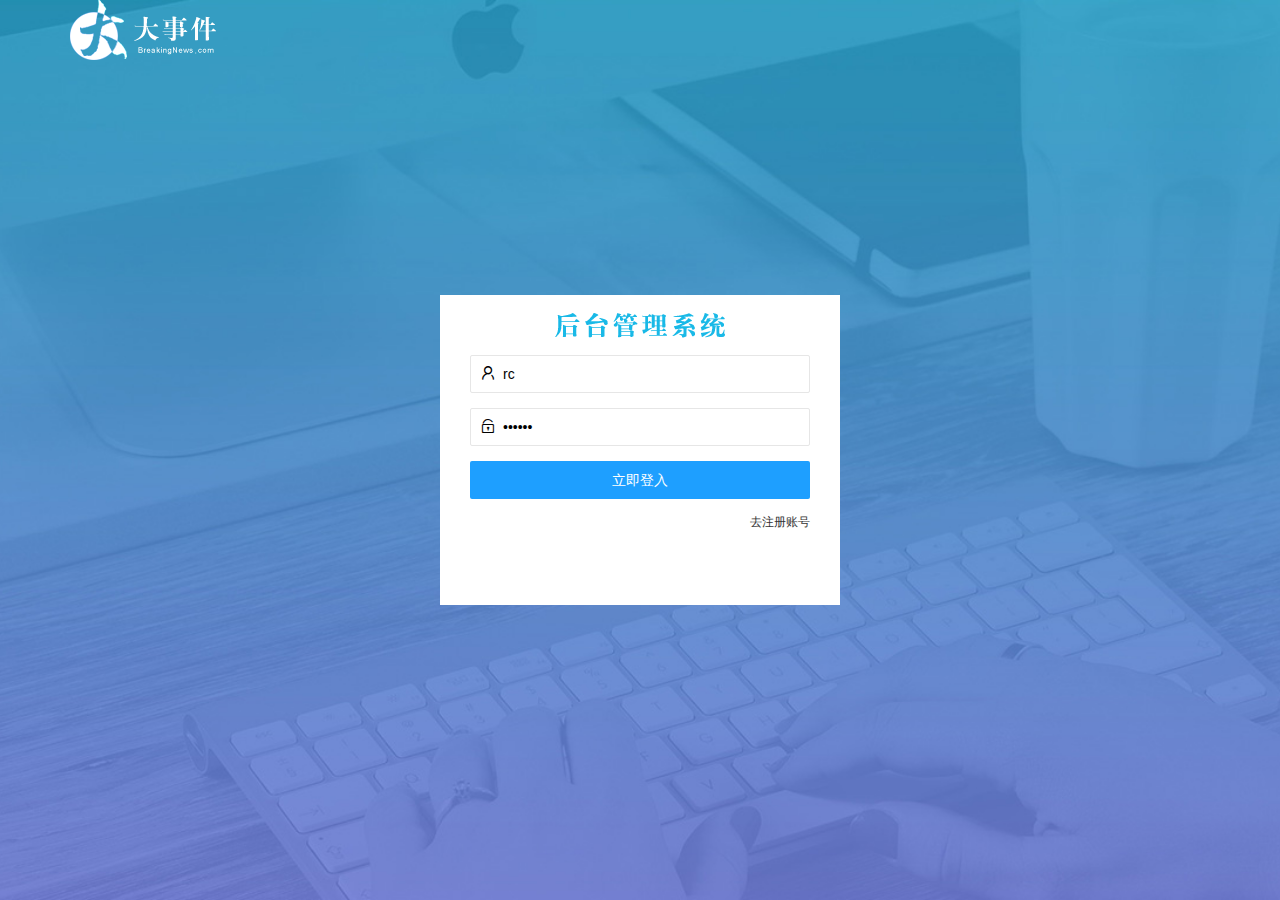
==== commit 21e5fc06: "完成登入和注册" ====
--- a/login.html
+++ b/login.html
@@ -20,16 +20,74 @@
         <div class="titleBox"></div>
         <!-- 登入区域 -->
         <div class="login-box">
-            <a href="javascript:;" id="link_reg">去注册账号</a>
+            <!-- 登入表单 -->
+            <form class="layui-form" id="form_login">
+                <!-- 登入框 -->
+                <div class="layui-form-item">
+                    <i class="layui-icon layui-icon-username"></i>
+                    <input value="rc" type="text" name="username" required lay-verify="required" placeholder="请输入用户名"
+                        autocomplete="off" class="layui-input">
+                </div>
+
+                <!-- 密码框 -->
+                <div class="layui-form-item">
+                    <i class="layui-icon layui-icon-password"></i>
+                    <input value="980518" type="password" name="password" required lay-verify="required|pwd"
+                        placeholder="请输入密码" autocomplete="off" class="layui-input">
+                </div>
+                <!-- 按钮框 -->
+                <div class="layui-form-item">
+                    <button class="layui-btn layui-btn-fluid layui-btn-normal" lay-submit>立即登入</button>
+                </div>
+                <!-- a链接 -->
+                <div class="layui-form-item links">
+                    <a href="javascript:;" id="link_reg">去注册账号</a>
+                </div>
+            </form>
+
         </div>
         <!-- 注册区域 -->
         <div class="reg-box" style="display: none;">
-            <a href="javascript:;" id="link_login">去登录</a>
+            <form class="layui-form" action="" id="form_reg">
+                <!-- 注册框 -->
+                <div class="layui-form-item">
+                    <i class="layui-icon layui-icon-username"></i>
+                    <input type="text" name="username" required lay-verify="required" placeholder="请输入用户名"
+                        autocomplete="off" class="layui-input">
+                </div>
+
+                <!-- 密码框 -->
+                <div class="layui-form-item">
+                    <i class="layui-icon layui-icon-password"></i>
+                    <input type="password" name="password" required lay-verify="required|pwd" placeholder="请输入密码"
+                        autocomplete="off" class="layui-input">
+                </div>
+                <!-- 确认密码 -->
+                <div class="layui-form-item">
+                    <i class="layui-icon layui-icon-password"></i>
+                    <input type="password" name="repassword" required lay-verify="required|pwd|repwd"
+                        placeholder="再次确认密码" autocomplete="off" class="layui-input">
+                </div>
+                <!-- 按钮框 -->
+                <div class="layui-form-item">
+                    <button class="layui-btn layui-btn-fluid layui-btn-normal" lay-submit>立即提交</button>
+                </div>
+                <!-- a链接 -->
+                <div class="layui-form-item links">
+                    <a href="javascript:;" id="link_login">去登录</a>
+                </div>
+            </form>
+
         </div>
     </div>
 
+    <!-- 引入layui.all.js -->
+    <script src="./assets/lib/layui/layui.all.js"></script>
+    <!-- 引入jq -->
     <script src="./assets/lib/jquery.js"></script>
-
+    <!-- 引入baseAPI -->
+    <script src="./assets/js/baseAPI.js"></script>
+    <!-- 引入js -->
     <script src="./assets/js/login.js"></script>
 </body>
 
--- a/assets/css/login.css
+++ b/assets/css/login.css
@@ -19,4 +19,24 @@
 .titleBox {
     height: 60px;
     background:url('../images/login_title.png') no-repeat center;
-}+}
+.layui-form {
+        padding: 0 30px;
+}
+.links {
+        display: flex;
+        justify-content: flex-end;
+        font-size: 12px;
+}
+.layui-form-item{
+        position: relative;
+}
+.layui-icon {
+        position: absolute;
+        left: 10px;
+        top: 10px;
+} 
+.layui-input {
+        padding-left: 32px;
+}
+
